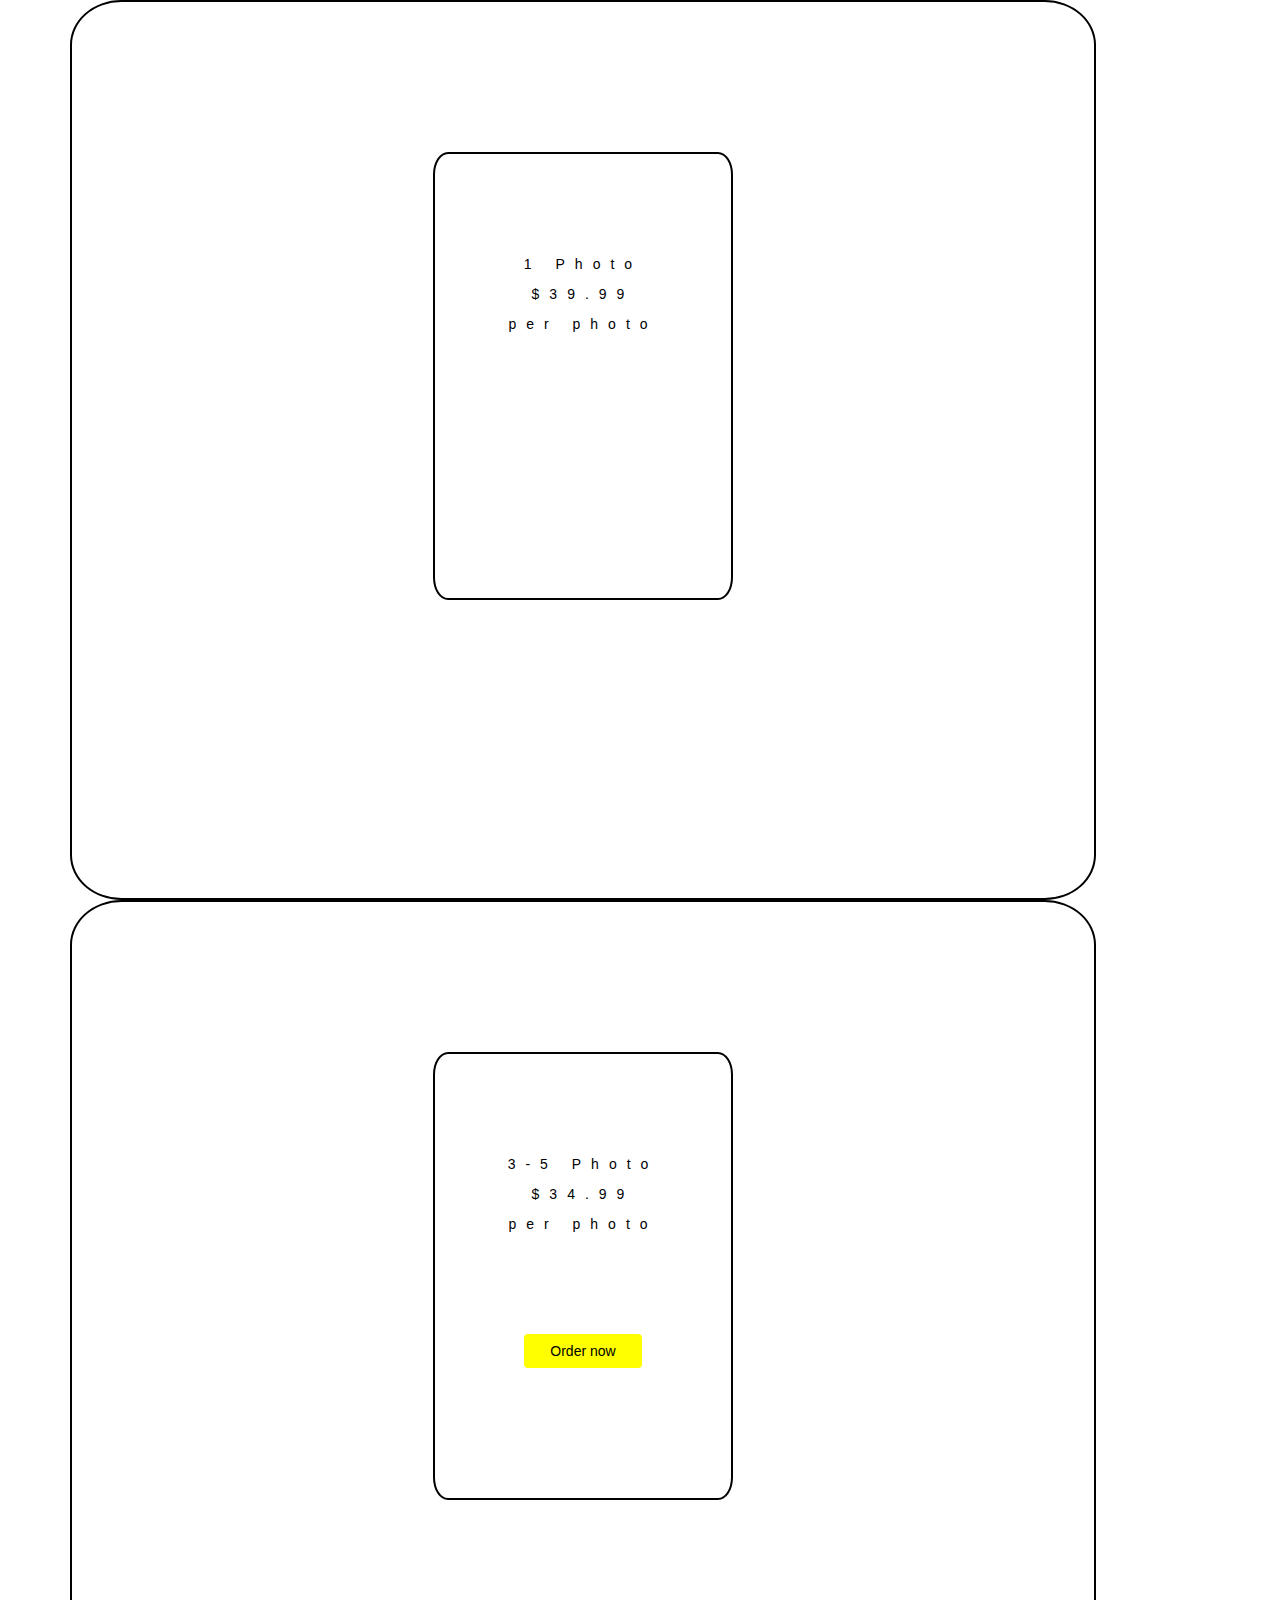
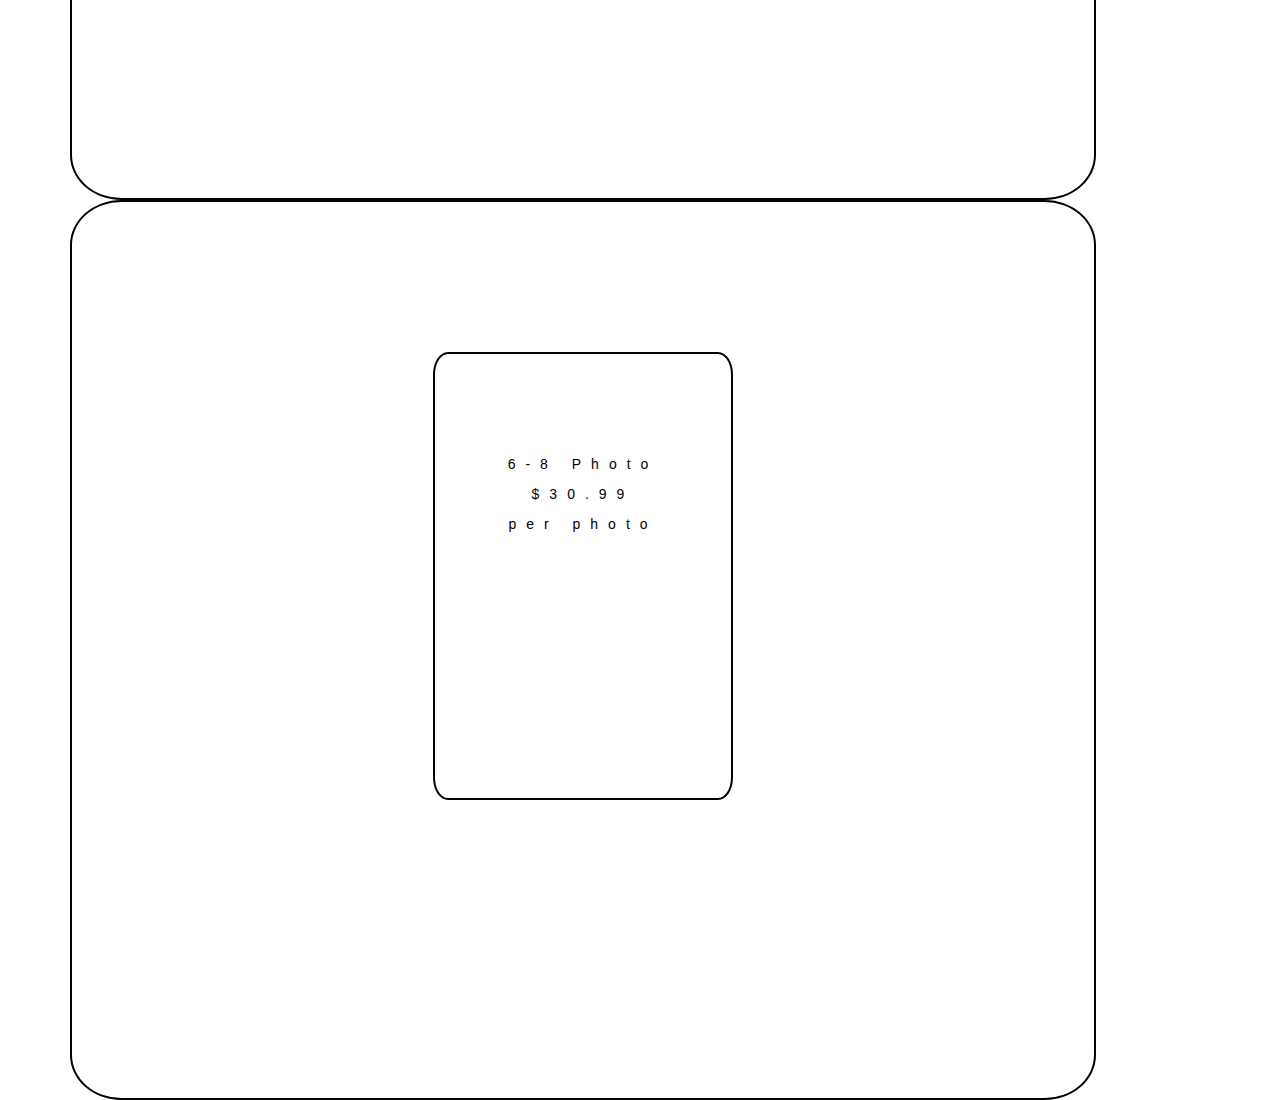
==== challenge03/index.html @ 1efc5679 "challenge03" ====
<!DOCTYPE html>
<html lang="en">
  <head>
    <meta charset="UTF-8" />
    <meta http-equiv="X-UA-Compatible" content="IE=edge" />
    <meta name="viewport" content="width=device-width, initial-scale=1.0" />
    <title>Mintbean Learn-a-bit Challenge 02 - Gallery</title>
    <link rel="stylesheet" href="style.css">
    <link rel="stylesheet" href=
"https://maxcdn.bootstrapcdn.com/bootstrap/3.4.1/css/bootstrap.min.css" />
    <link rel="stylesheet" href="https://cdnjs.cloudflare.com/ajax/libs/font-awesome/5.13.0/css/all.min.css">
    <link rel="stylesheet" href="https://res.cloudinary.com/dpv8phzy0/raw/upload/v1601104269/mjbuttons.min.css">
    <link rel="preconnect" href="https://fonts.googleapis.com">
    <link rel="preconnect" href="https://fonts.gstatic.com" crossorigin>
    <link href="https://fonts.googleapis.com/css2?family=Poppins:wght@500&display=swap" rel="stylesheet">
   

</head>
<body>
  
    <section class="container">
        <section class="cards-wrapper">
         <div class="card">
            <div class="card-body">
               <p class="details number">1 Photo</p>
               <p class="details prices">$39.99</p>
               <p class="details text">per photo</p>
            </div>
          </div>
        </section>
        <section class="cards-wrapper">
         <div class="card">
             <div class="card-body">
                <p class="details number">3-5 Photo</p>
               <p class="details prices">$34.99</p>
               <p class="details text">per photo</p> 
           </div>
           <div class="card-footer">
             <button class="btn">Order now</button>
           </div>
        </div>
        </section>
        <section class="cards-wrapper">
         <div class="card">
            <div class="card-body">
              <p class="details number">6-8 Photo</p>
              <p class="details prices">$30.99</p>
              <p class="details text">per photo</p>
           </div>
        </div> 
      
       </section>
    </section>


</body>
</html>
---- challenge03/style.css ----
*{
    margin:0;
    padding:0;
    box-sizing:border-box;
}

body{
    font-size:2rem;
    line-height:2;
    letter-spacing:1rem;
}
.container{
    width:100%;
    height:100vh;
  
    /* margin:10% auto;
    display:flex;
    flex-direction:column;
    justify-content: center;
    align-items: center; */

}

.cards-wrapper{
    width:90%;
    border:2px solid black;
    height:100%;
    display:flex;
    align-items: center; 
    flex-direction:column;
    border-radius:5%;
}

.card{
    width:300px;
    height:50%;
    justify-content: center;
    align-items:center;
    color:#f5f5f5;
    text-align:center;
    gap:50px;
    border-radius:5%;
    border:2px solid black;
    margin:150px auto;
    outline:none;
    
  
}
.card-body{
    /* border-radius:5%; */
    /* border:2px solid black; */
    margin:100px auto;
    outline:none;
}

.details{
    height:auto;
    display:block;
    padding:rem;
    text-align:center;
    justify-content:center;
    align-items:center;
    color:black;

  
}
.card-footer{

   margin-bottom:-2rem;
}  
  .btn{  width:40%;
    background:yellow;
    text-align:center;
    border-radius:5%;
    
    border:2px solid black;
    color:black;

}

@@media all and (min-width: 700px) {
    .photo__grid{
        width:33%;
        flex-direction:row;
        padding:1rem;
    }
}
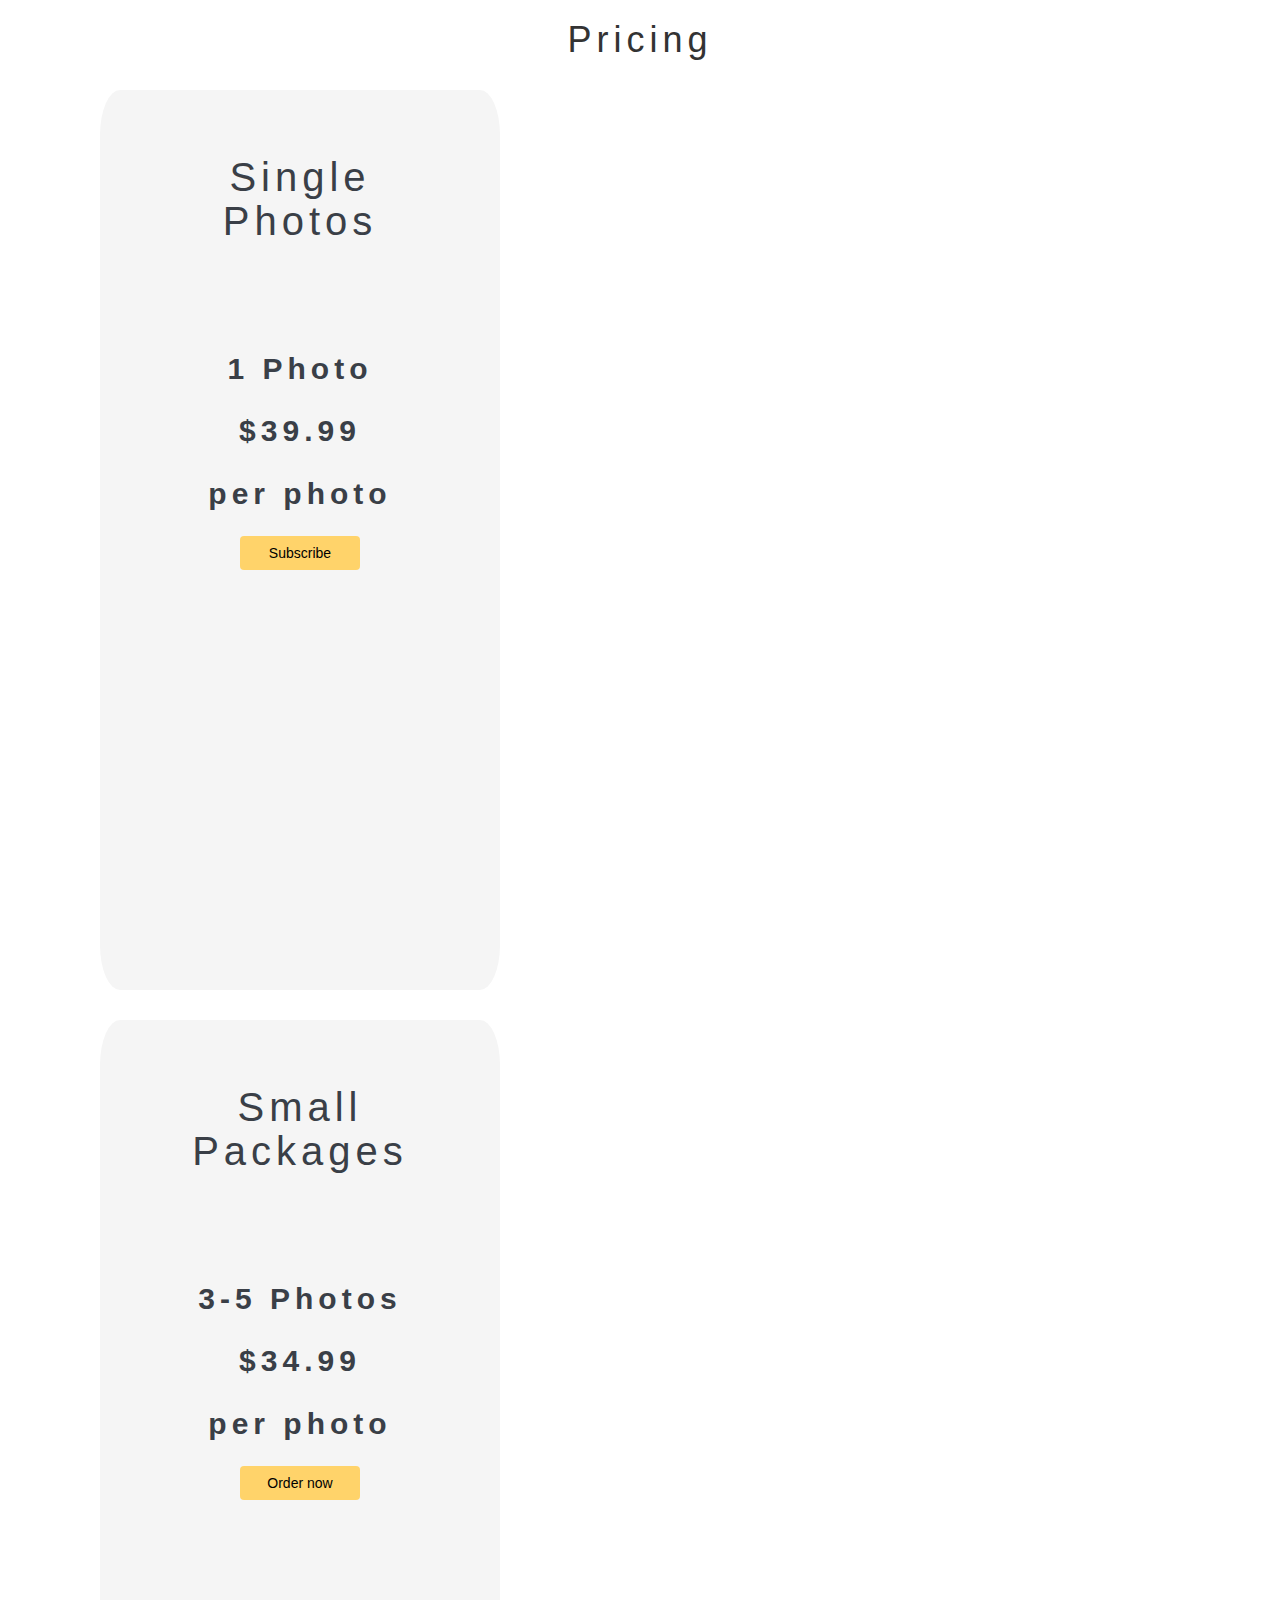
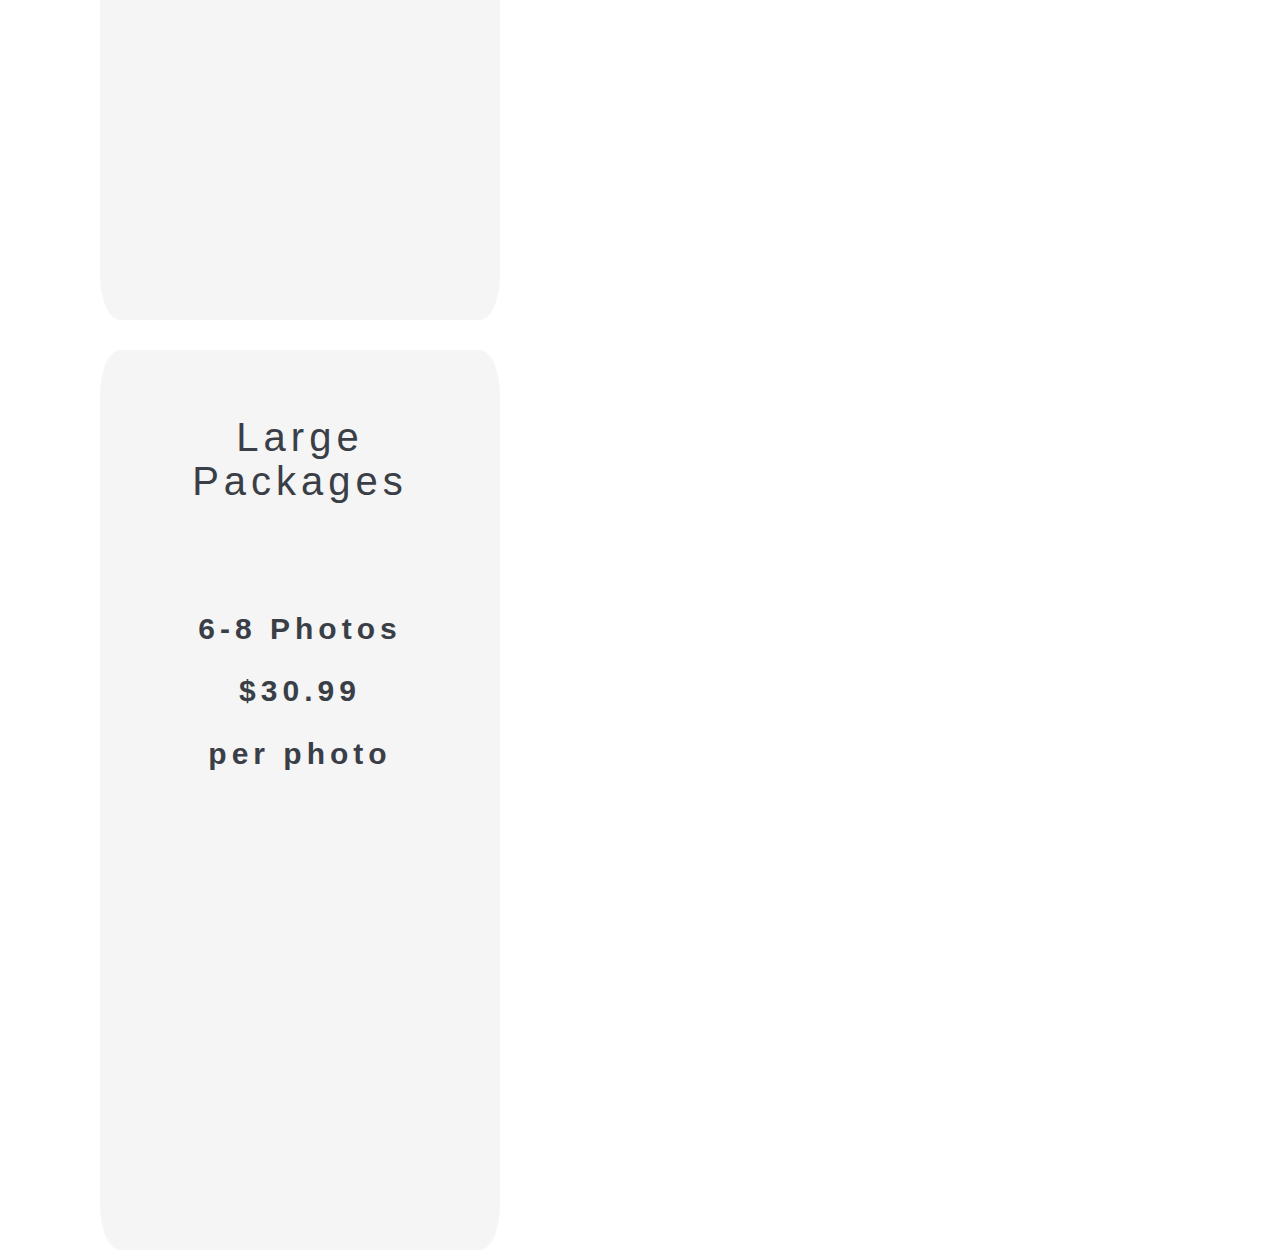
==== commit 31787ffd: "fixing the responsiveness" ====
--- a/challenge03/index.html
+++ b/challenge03/index.html
@@ -13,45 +13,72 @@
     <link rel="preconnect" href="https://fonts.googleapis.com">
     <link rel="preconnect" href="https://fonts.gstatic.com" crossorigin>
     <link href="https://fonts.googleapis.com/css2?family=Poppins:wght@500&display=swap" rel="stylesheet">
-   
+
 
 </head>
 <body>
-  
+   
     <section class="container">
+      <h1>Pricing</h1>
         <section class="cards-wrapper">
          <div class="card">
+            <div class="card-header">
+               <h1>Single Photos</h1>
+            </div>
             <div class="card-body">
-               <p class="details number">1 Photo</p>
-               <p class="details prices">$39.99</p>
-               <p class="details text">per photo</p>
+               <ul>
+               <li class="details number">1 Photo</li>
+               <li class="details prices">$39.99</li>
+               <li class="details text">per photo</li>
+            </ul>
             </div>
+          <div class="card-footer">
+            <button class="btn">Subscribe</button>
+           </div>
+            
           </div>
         </section>
+
+
+      <section class="cards-wrapper">
+         <div class="card">
+            <div class="card-header">
+               <h1>Small Packages</h1>
+            </div>
+             <div class="card-body">
+                <ul>
+                <li class="details number">3-5 Photos</li>
+               <li class="details prices">$34.99</li>
+               <li class="details text">per photo</li>
+            </ul>
+            </div>
+           <div class="card-footer"> 
+            <button class="btn">Order now</button>
+            </div>
+         </div>
+       </section>
+
         <section class="cards-wrapper">
          <div class="card">
-             <div class="card-body">
-                <p class="details number">3-5 Photo</p>
-               <p class="details prices">$34.99</p>
-               <p class="details text">per photo</p> 
+            <div class="card-header">
+               <h1>Large Packages</h1>
+            </div>
+            <div class="card-body">
+            <ul>
+              <li class="details number">6-8 Photos</li>
+              <li class="details prices">$30.99</li>
+              <li class="details text">per photo</li>
+            </ul>
            </div>
-           <div class="card-footer">
-             <button class="btn">Order now</button>
-           </div>
+           <div class="card-footer"> 
+              <!-- <button class="btn">Subscribe now</button> -->
+            </div>
         </div>
-        </section>
-        <section class="cards-wrapper">
-         <div class="card">
-            <div class="card-body">
-              <p class="details number">6-8 Photo</p>
-              <p class="details prices">$30.99</p>
-              <p class="details text">per photo</p>
-           </div>
-        </div> 
-      
-       </section>
+
+         </section>
+
     </section>
 
 
 </body>
-</html>  +</html>
--- a/challenge03/style.css
+++ b/challenge03/style.css
@@ -5,83 +5,119 @@
 }
 
 body{
-    font-size:2rem;
-    line-height:2;
-    letter-spacing:1rem;
+    font-size:3rem;
+    line-height:1.8;
+    letter-spacing:0.5rem;
+}
+h1{
+   text-align:center;
+   margin:5rem auto;
+    font-family:Cambria, Times, 'Times New Roman', serif;
+    font-size:3rem;
+    font-weight:500;
+    
 }
 .container{
     width:100%;
     height:100vh;
-  
-    /* margin:10% auto;
+   
+    
+}
+
+.cards-wrapper{
+    width: 400px;
+    margin: 3rem;
+    height:100%;
     display:flex;
     flex-direction:column;
-    justify-content: center;
-    align-items: center; */
+    background:#f5f5f5;
+    border-radius:5%;
+    border:none;
+    outline:none;
+     text-align:center;
+    justify-content:center;
+    align-items: center;
+    
+   
+} 
+
+ .card{
+    width:300px;
+    height:100%;
+    color:#3A3F47;
+    /* background-color: black;  */
+    /* color:#f5f5f5;*/
+    text-align:center;
+    border-radius:5%;
+    /* transition:all 2s; */
+  
 
 }
 
-.cards-wrapper{
-    width:90%;
-    border:2px solid black;
-    height:100%;
-    display:flex;
-    align-items: center; 
-    flex-direction:column;
-    border-radius:5%;
+
+
+/* .card:hover{
+    transform:scale(1.1);
+} */
+
+
+
+.cards-wrapper:hover{
+    border:2px solid #FFD36A ;
+    outline:black;
+    transform:scale(1.1);
 }
 
-.card{
-    width:300px;
-    height:50%;
-    justify-content: center;
-    align-items:center;
-    color:#f5f5f5;
-    text-align:center;
-    gap:50px;
-    border-radius:5%;
-    border:2px solid black;
-    margin:150px auto;
-    outline:none;
-    
-  
-}
-.card-body{
-    /* border-radius:5%; */
-    /* border:2px solid black; */
-    margin:100px auto;
-    outline:none;
+.card-header{
+    margin-top:6rem;
+    margin-bottom:10rem;
 }
 
-.details{
-    height:auto;
-    display:block;
-    padding:rem;
+.card-header h1{
+    font-size:4rem;
+    font-weight:300;
+    margin: 2rem;
+    padding:0.5rem;
+}
+
+
+.card-body{
+    margin: 1rem;
+}
+
+
+.card-body .details{
+   list-style: none;
+    font-size:3rem;
+    font-weight:600;
+    margin:2rem 0;
+}
+
+  .btn{
+   width:40%;
+    background:#FFD36A ;
     text-align:center;
-    justify-content:center;
-    align-items:center;
-    color:black;
-
-  
-}
-.card-footer{
-
-   margin-bottom:-2rem;
-}  
-  .btn{  width:40%;
-    background:yellow;
-    text-align:center;
-    border-radius:5%;
-    
+    border-radius:10%;
     border:2px solid black;
     color:black;
 
 }
 
-@@media all and (min-width: 700px) {
-    .photo__grid{
-        width:33%;
-        flex-direction:row;
-        padding:1rem;
-    }
-}+.card-footer{
+    margin-bottom:1rem;
+}
+@@media(min-width: 700px) {
+    .container{
+        height:100%;
+     }
+   .cards-wrapper{ 
+  
+    display:flex;
+    flex-wrap:wrap;
+    flex-direction:row;
+    justify-content:space-evenly;
+    margin:auto 2rem;
+   
+   }
+   
+}
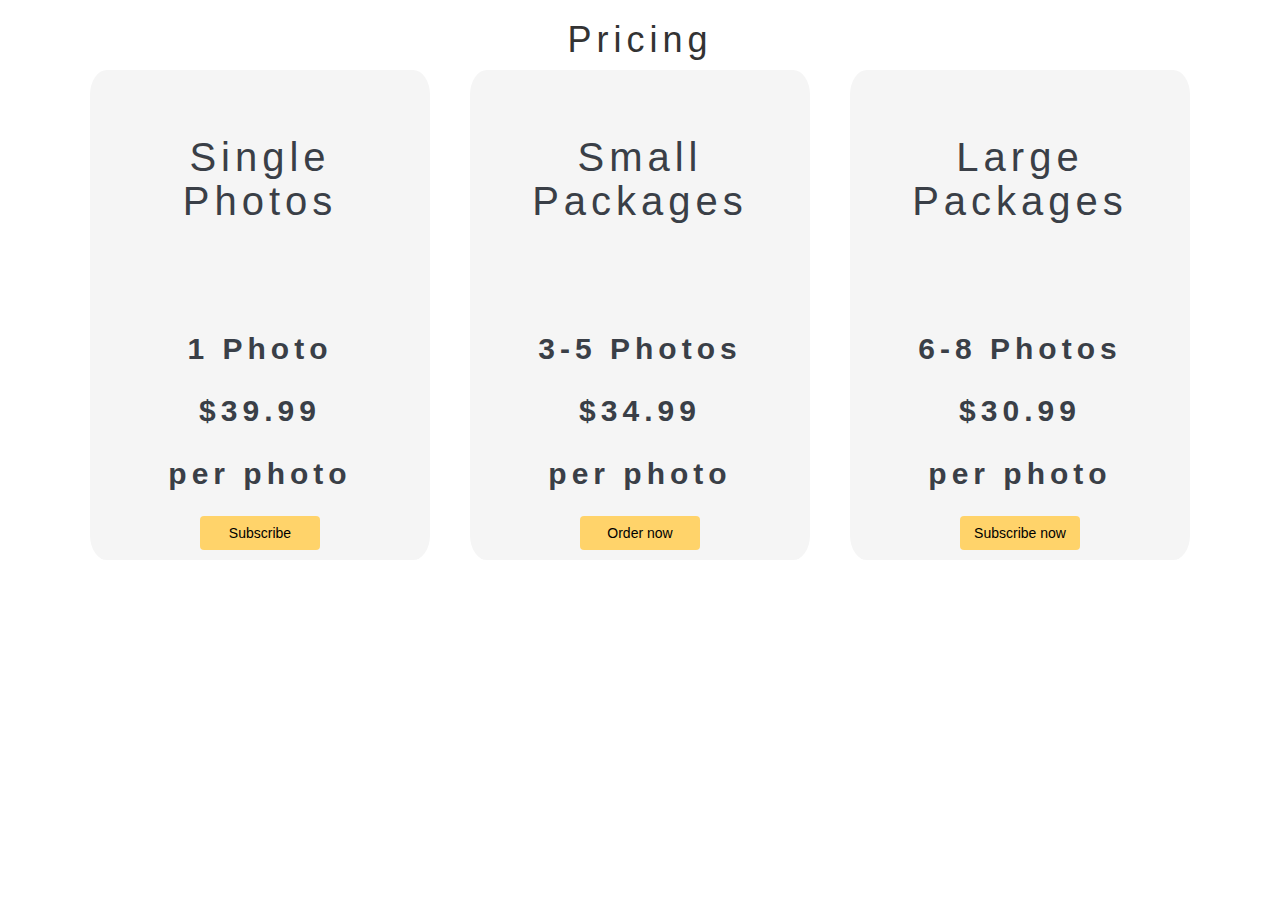
==== commit 25d22919: "fixed the responsiveness" ====
--- a/challenge03/index.html
+++ b/challenge03/index.html
@@ -19,7 +19,9 @@
 <body>
    
     <section class="container">
+     
       <h1>Pricing</h1>
+      <section class="card-container">
         <section class="cards-wrapper">
          <div class="card">
             <div class="card-header">
@@ -71,12 +73,12 @@
             </ul>
            </div>
            <div class="card-footer"> 
-              <!-- <button class="btn">Subscribe now</button> -->
+              <button class="btn">Subscribe now</button>
             </div>
         </div>
 
          </section>
-
+      </section>
     </section>
 
 
--- a/challenge03/style.css
+++ b/challenge03/style.css
@@ -24,6 +24,11 @@
     
 }
 
+.card-container{
+    display:flex;
+    flex-direction:column;
+
+}
 .cards-wrapper{
     width: 400px;
     margin: 3rem;
@@ -49,16 +54,16 @@
     /* color:#f5f5f5;*/
     text-align:center;
     border-radius:5%;
-    /* transition:all 2s; */
+    transition:all 2s;
   
 
 }
 
 
 
-/* .card:hover{
+ .card:hover{
     transform:scale(1.1);
-} */
+}
 
 
 
@@ -106,10 +111,15 @@
 .card-footer{
     margin-bottom:1rem;
 }
-@@media(min-width: 700px) {
+
+@media(min-width: 700px) {
     .container{
         height:100%;
      }
+
+    .card-container{
+        flex-direction:row;    
+    }
    .cards-wrapper{ 
   
     display:flex;
